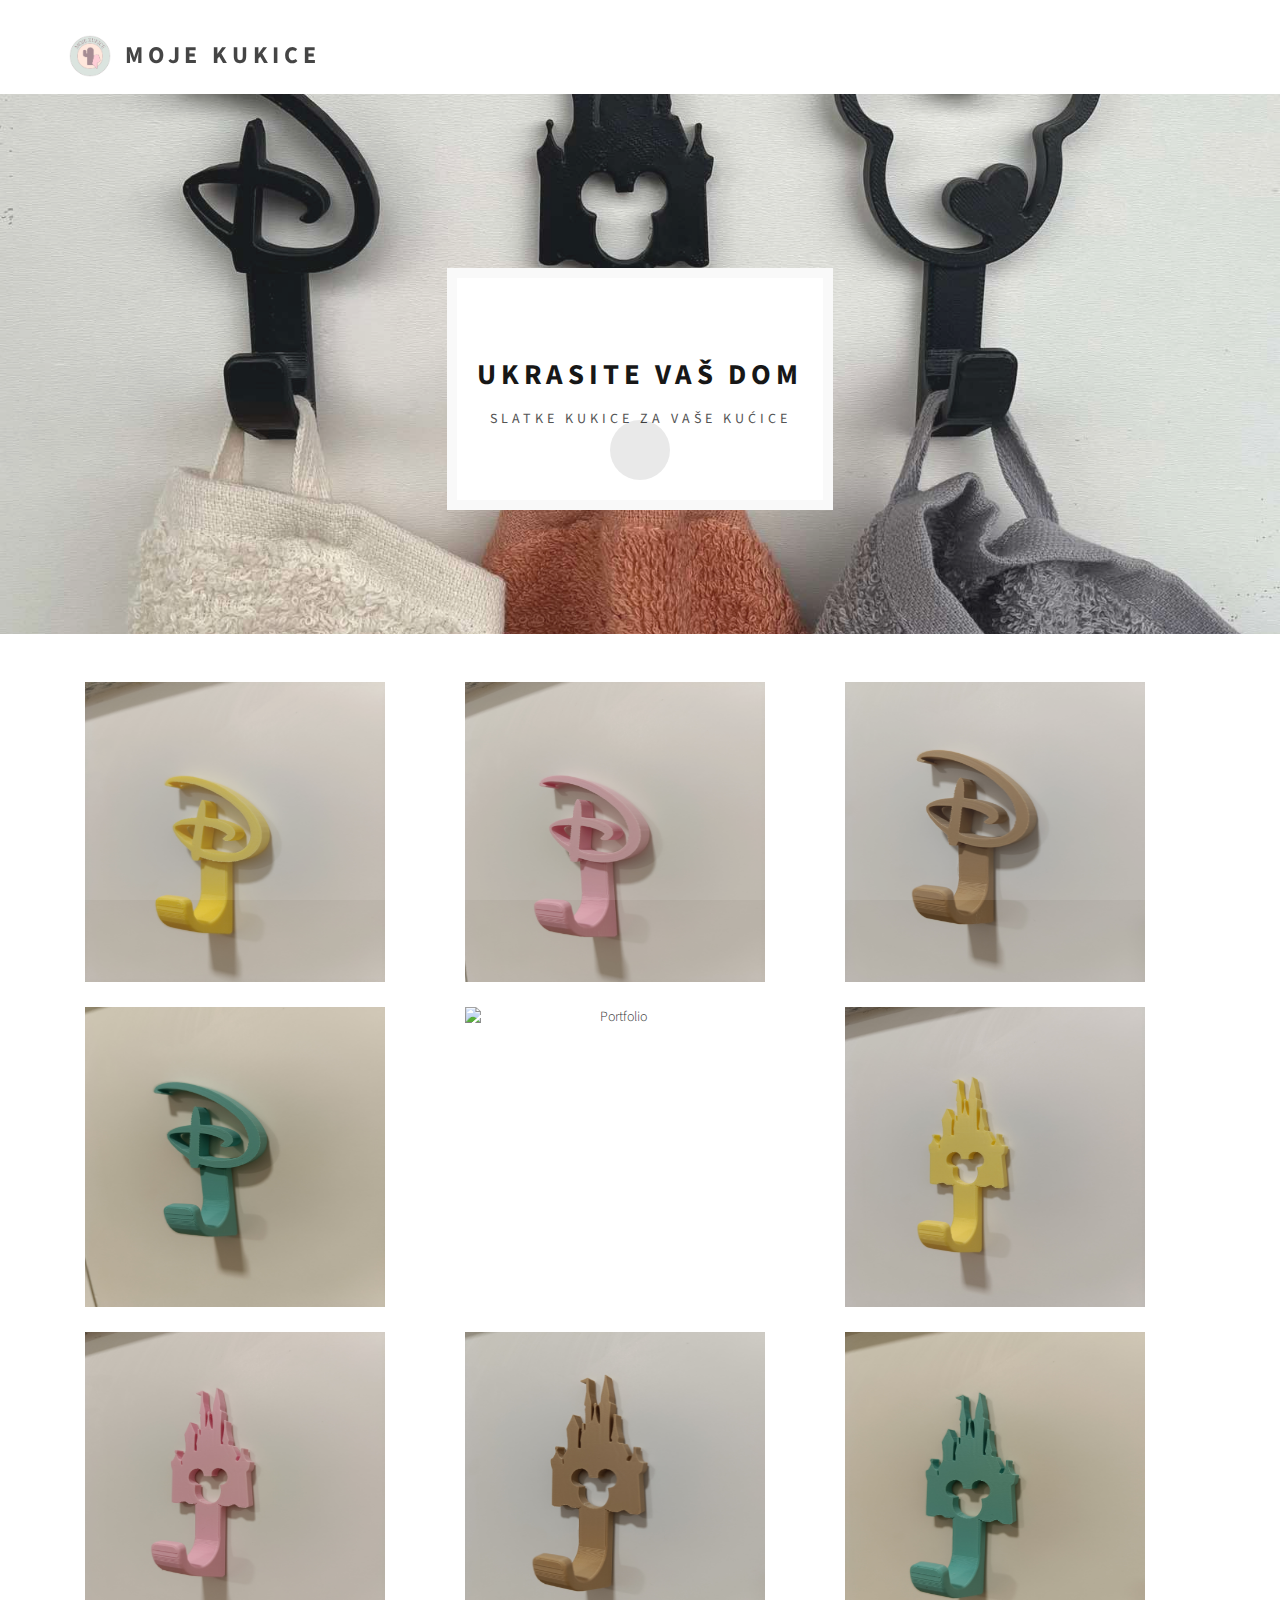
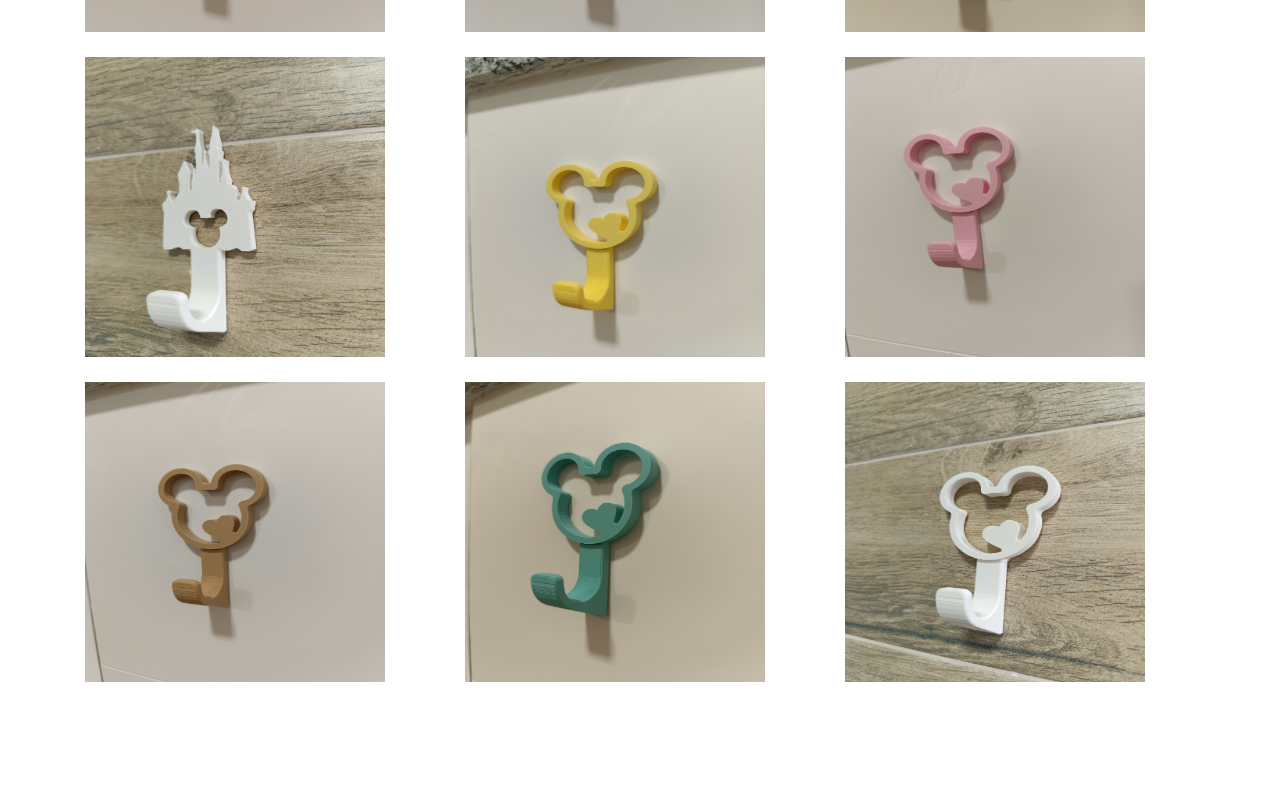
==== dizni.html @ d5a25f6c "commit" ====
<!DOCTYPE html>
<html lang="en">
  <head>
    <meta charset="utf-8" />
    <meta http-equiv="X-UA-Compatible" content="IE=Edge" />
    <meta name="viewport" content="width=device-width, initial-scale=1" />
    <meta name="keywords" content="" />
    <meta name="description" content="" />

    <title>Pure Mix - HTML CSS Template</title>

    <link rel="stylesheet" href="css/bootstrap.min.css" />

    <link rel="stylesheet" href="css/animate.min.css" />

    <link rel="stylesheet" href="css/font-awesome.min.css" />
    <link rel="stylesheet" href="css/ionicons.min.css" />

    <link rel="stylesheet" href="css/style.css" />

    <link
      href="https://fonts.googleapis.com/css?family=Source+Sans+Pro:400,700,300"
      rel="stylesheet"
      type="text/css"
    />
  </head>
  <body>
    <div class="preloader">
      <div class="sk-spinner sk-spinner-pulse"></div>
    </div>

    <div class="nav-container">
      <nav class="nav-inner transparent">
        <div class="navbar">
          <div class="container">
            <div class="brand">
              <div
                class="row"
                style="
                  display: flex;
                  justify-content: center;
                  align-items: center;
                  gap: 10px;
                "
              >
                <img src="logo.png" style="width: 50px" />
                <a href="index.html">Moje kukice</a>
              </div>
            </div>
          </div>
        </div>
      </nav>
    </div>

    <div
      style="
        display: flex;
        align-items: center;
        justify-content: center;
        width: 100%;
      "
    >
      <section
        id="header"
        class="header-dizni"
        style="display: flex; align-items: center"
      >
        <div
          style="
            width: 100%;
            display: flex;
            justify-content: center;
            align-items: center;
          "
        >
          <div class="header-thumb">
            <h1 class="wow fadeIn" data-wow-delay="1.6s">Ukrasite vaš dom</h1>
            <h3 class="wow fadeInUp" data-wow-delay="1.9s">
              Slatke kukice za vaše kućice
            </h3>
          </div>
        </div>
      </section>
    </div>
    <section id="portfolio">
      <div class="container">
        <div class="row">
          <div class="col-md-12 col-sm-12">
            <!-- iso section -->
            <div class="iso-section wow fadeInUp" data-wow-delay="2.6s">
              <!-- <ul class="filter-wrapper clearfix">
                <li>
                  <a href="#" data-filter="*" class="selected opc-main-bg"
                    >Sve</a
                  >
                </li>
                <li>
                  <a href="#" class="opc-main-bg" data-filter=".crna">Crna</a>
                </li>
                <li>
                  <a href="#" class="opc-main-bg" data-filter=".bela">Bela</a>
                </li>
                <li>
                  <a href="#" class="opc-main-bg" data-filter=".žuta">Žuta</a>
                </li>
                <li>
                  <a href="#" class="opc-main-bg" data-filter=".braon">Braon</a>
                </li>
                <li>
                  <a href="#" class="opc-main-bg" data-filter=".roze">Roze</a>
                </li>
              </ul> -->

              <!-- iso box section -->
              <div class="iso-box-section wow fadeInUp" data-wow-delay="1s">
                <div class="iso-box-wrapper col4-iso-box">
                  <div
                    class="iso-box photoshop crna branding col-md-4 col-sm-6"
                  >
                    <div class="portfolio-thumb">
                      <a href="kaktusi.html">
                        <img
                          src="images/zuta-dizniD.jpg"
                          class="img-responsive"
                          style="width: 300px; height: 300px"
                          alt="Portfolio"
                      /></a>
                    </div>
                  </div>

                  <div class="iso-box bela template col-md-4 col-sm-6">
                    <div class="portfolio-thumb">
                      <img
                        src="images/roza-dizniD.jpg"
                        class="img-responsive"
                        style="width: 300px; height: 300px"
                        alt="Portfolio"
                      />
                    </div>
                  </div>

                  <div class="iso-box template žuta col-md-4 col-sm-6">
                    <div class="portfolio-thumb">
                      <img
                        src="images/braon-dizniD.jpg"
                        class="img-responsive"
                        style="width: 300px; height: 300px"
                        alt="Portfolio"
                      />
                    </div>
                  </div>

                  <div class="iso-box braon template col-md-4 col-sm-6">
                    <div class="portfolio-thumb">
                      <img
                        src="images/plava-dizniD.jpg"
                        class="img-responsive"
                        style="width: 300px; height: 300px"
                        alt="Portfolio"
                      />
                    </div>
                  </div>

                  <div
                    class="iso-box photoshop roze branding col-md-4 col-sm-6"
                  >
                    <div class="portfolio-thumb">
                      <a href="zivotinje.html">
                        <img
                          src="images/bela-dizniD.jpg"
                          class="img-responsive"
                          style="width: 300px; height: 300px"
                          alt="Portfolio"
                      /></a>
                    </div>
                  </div>
                  <div
                    class="iso-box photoshop roze branding col-md-4 col-sm-6"
                  >
                    <div class="portfolio-thumb">
                      <a href="zivotinje.html">
                        <img
                          src="images/zuta-diznidvorac.jpg"
                          class="img-responsive"
                          style="width: 300px; height: 300px"
                          alt="Portfolio"
                      /></a>
                    </div>
                  </div>
                  <div
                    class="iso-box photoshop roze branding col-md-4 col-sm-6"
                  >
                    <div class="portfolio-thumb">
                      <a href="zivotinje.html">
                        <img
                          src="images/roza-diznidvorac.jpg"
                          class="img-responsive"
                          style="width: 300px; height: 300px"
                          alt="Portfolio"
                      /></a>
                    </div>
                  </div>
                  <div
                    class="iso-box photoshop roze branding col-md-4 col-sm-6"
                  >
                    <div class="portfolio-thumb">
                      <a href="zivotinje.html">
                        <img
                          src="images/braon-diznidvorac.jpg"
                          class="img-responsive"
                          style="width: 300px; height: 300px"
                          alt="Portfolio"
                      /></a>
                    </div>
                  </div>
                  <div
                    class="iso-box photoshop roze branding col-md-4 col-sm-6"
                  >
                    <div class="portfolio-thumb">
                      <a href="zivotinje.html">
                        <img
                          src="images/plava-diznidvorac.jpg"
                          class="img-responsive"
                          style="width: 300px; height: 300px"
                          alt="Portfolio"
                      /></a>
                    </div>
                  </div>
                  <div
                    class="iso-box photoshop roze branding col-md-4 col-sm-6"
                  >
                    <div class="portfolio-thumb">
                      <a href="zivotinje.html">
                        <img
                          src="images/bela-diznidvorac.jpg"
                          class="img-responsive"
                          style="width: 300px; height: 300px"
                          alt="Portfolio"
                      /></a>
                    </div>
                  </div>
                  <div
                    class="iso-box photoshop roze branding col-md-4 col-sm-6"
                  >
                    <div class="portfolio-thumb">
                      <a href="zivotinje.html">
                        <img
                          src="images/zuta-diznimiki.jpg"
                          class="img-responsive"
                          style="width: 300px; height: 300px"
                          alt="Portfolio"
                      /></a>
                    </div>
                  </div>
                  <div
                    class="iso-box photoshop roze branding col-md-4 col-sm-6"
                  >
                    <div class="portfolio-thumb">
                      <a href="zivotinje.html">
                        <img
                          src="images/roza-diznimiki.jpg"
                          class="img-responsive"
                          style="width: 300px; height: 300px"
                          alt="Portfolio"
                      /></a>
                    </div>
                  </div>
                  <div
                    class="iso-box photoshop roze branding col-md-4 col-sm-6"
                  >
                    <div class="portfolio-thumb">
                      <a href="zivotinje.html">
                        <img
                          src="images/braon-diznimiki.jpg"
                          class="img-responsive"
                          style="width: 300px; height: 300px"
                          alt="Portfolio"
                      /></a>
                    </div>
                  </div>
                  <div
                    class="iso-box photoshop roze branding col-md-4 col-sm-6"
                  >
                    <div class="portfolio-thumb">
                      <a href="zivotinje.html">
                        <img
                          src="images/plava-diznimiki.jpg"
                          class="img-responsive"
                          style="width: 300px; height: 300px"
                          alt="Portfolio"
                      /></a>
                    </div>
                  </div>
                  <div
                    class="iso-box photoshop roze branding col-md-4 col-sm-6"
                  >
                    <div class="portfolio-thumb">
                      <a href="zivotinje.html">
                        <img
                          src="images/bela-diznimiki.jpg"
                          class="img-responsive"
                          style="width: 300px; height: 300px"
                          alt="Portfolio"
                      /></a>
                    </div>
                  </div>
                </div>
              </div>
            </div>
          </div>
        </div>
      </div>
    </section>
    <script src="js/jquery.js"></script>
    <script src="js/bootstrap.min.js"></script>
    <script src="js/isotope.js"></script>
    <script src="js/imagesloaded.min.js"></script>
    <script src="js/wow.min.js"></script>
    <script src="js/custom.js"></script>
  </body>
</html>
---- css/style.css ----
/*

Template 2082 Pure Mix

http://www.tooplate.com/view/2082-pure-mix

*/

/* Body
------------------------------------- */
body {
  background: #ffffff;
  font-family: "Source Sans Pro", sans-serif;
  font-style: normal;
  font-weight: 300;
  position: relative;
}

html,
body {
  width: 100%;
  overflow-x: hidden;
}

html {
  font-size: 100%;
}

/* Typography
------------------------------------- */

h1,
h2,
h3,
h4 {
  font-weight: 400;
  letter-spacing: 0.3rem;
  text-transform: uppercase;
}

h1 {
  color: #000;
  font-size: 1.8rem;
  font-weight: 700;
}

h2 {
  color: #ffffff;
  font-size: 1rem;
}

h3 {
  color: #444;
  font-size: 14px;
  letter-spacing: 4px;
}

h5 {
  font-weight: 400;
  letter-spacing: 1px;
}

p {
  color: #777;
  font-size: 16px;
  line-height: 28px;
  word-spacing: 1px;
  letter-spacing: 1px;
}

a {
  outline: none;
  text-decoration: none;
}
a,
a:hover,
a:focus {
  color: inherit;
  text-decoration: none;
  outline: 0;
  -webkit-transition: all 0.25s ease-out;
  -moz-transition: all 0.25s ease-out;
  -ms-transition: all 0.25s ease-out;
  -o-transition: all 0.25s ease-out;
  transition: all 0.25s ease-out;
}

img {
  width: 100%;
  max-width: 100%;
}

/* preloader styles
/* ========================================== */
.preloader {
  position: fixed;
  top: 0;
  left: 0;
  width: 100%;
  height: 100%;
  z-index: 99999;
  display: flex;
  flex-flow: row nowrap;
  justify-content: center;
  align-items: center;
  background: none repeat scroll 0 0 #fff;
}

.sk-spinner-pulse {
  width: 60px;
  height: 60px;
  background-color: #111112;
  border-radius: 100%;
  -webkit-animation: sk-pulseScaleOut 1s infinite ease-in-out;
  animation: sk-pulseScaleOut 1s infinite ease-in-out;
}

@-webkit-keyframes sk-pulseScaleOut {
  0% {
    -webkit-transform: scale(0);
    transform: scale(0);
  }
  100% {
    -webkit-transform: scale(1);
    transform: scale(1);
    opacity: 0;
  }
}

@keyframes sk-pulseScaleOut {
  0% {
    -webkit-transform: scale(0);
    transform: scale(0);
  }
  100% {
    -webkit-transform: scale(1);
    transform: scale(1);
    opacity: 0;
  }
}

/* navigation styles
/* ========================================== */
.nav-container,
nav {
  /* overflow: visible; */
  transition: all 0.3s ease;
  -webkit-transition: all 0.3s ease;
  -moz-transition: all 0.3s ease;
}

nav {
  -webkit-backface-visibility: hidden;
  backface-visibility: hidden;
  transition: all 0.3s ease;
  -webkit-transition: all 0.3s ease;
  -moz-transition: all 0.3s ease;
}

nav a {
  color: #333333;
}

.navbar {
  background: transparent;
  height: 94px;
  max-height: 94px;
  margin: 0;
  border-radius: 0;
  transition: all 0.3s ease;
  -webkit-transition: all 0.3s ease;
  -moz-transition: all 0.3s ease;
}

.brand {
  float: left;
  padding: 30px 0 0;
  transition: all 0.3s ease;
  -webkit-transition: all 0.3s ease;
  -moz-transition: all 0.3s ease;
  text-transform: uppercase;
  letter-spacing: 0.3rem;
}
.brand a {
  color: #333;
  font-size: 24px;
  font-weight: 700;
  opacity: 1;
  text-decoration: none;
}

.navicon {
  position: relative;
  right: 0;
  display: -webkit-flex;
  display: -ms-flexbox;
  display: flex;
  -webkit-justify-content: flex-end;
  -ms-flex-pack: end;
  justify-content: flex-end;
  padding: 20px 0 0;
}

nav ul {
  display: inline-block;
}

nav ul.right {
  float: right;
  right: 0;
}

#nav-menu a {
  font-weight: 300;
  font-size: 26px;
  color: #ffffff;
  text-transform: uppercase;
  letter-spacing: 0.3rem;
}

#nav-menu li {
  list-style: none;
  padding: 6px;
}

.nav-text-light a {
  color: #ffffff;
}

.sticky .nav-text-light a {
  color: #555555;
}

.sticky nav.nav-inner .navbar {
  height: 70px;
  max-height: 70px;
  margin: 0;
  background: #ffffff;
}

.sticky nav.transparent .navbar {
  background: transparent;
}

@media all and (max-width: 990px) {
  .nav-text-light a {
    color: #555555;
  }
  .nav-inner {
    background: #ffffff;
  }
  .transparent {
    background: transparent;
  }
  .navicon {
    padding-right: 10px;
  }
  nav ul.right {
    float: left;
  }
}

a.icon {
  font-size: 32px;
  padding-right: 20px;
}

.intro-inner {
  position: absolute;
  left: 50%;
  top: 50%;
  -webkit-transform: translate(-50%, -50%);
  -ms-transform: translate(-50%, -50%);
  transform: translate(-50%, -50%);
  width: 100%;
  text-align: center;
}

.close {
  font-family: inherit;
  font-size: 32px;
  font-weight: 300;
  text-shadow: none;
}
.close:focus {
  outline: 0px auto -webkit-focus-ring-color;
}

.circle {
  width: 45px;
  height: 45px;
  text-align: center;
  margin: 0 auto;
  position: absolute;
  top: 50%;
  left: 50%;
  margin-top: -40px;
  margin-left: -40px;
  border-radius: 50%;
  transition: all 0.3s ease;
  -webkit-transition: all 0.3s ease;
  -moz-transition: all 0.3s ease;
  cursor: pointer;
  z-index: 99;
  padding: 4px 0 0;
}

.circle i {
  font-size: 36px;
  color: #111112;
}

.circle.dark {
  border-color: #292929;
}

.circle.dark:before {
  border-color: transparent transparent transparent #292929;
}

.circle.large {
  height: 120px;
  width: 120px;
  margin-top: -60px;
  margin-left: -60px;
}

.circle.large:before {
  margin-top: -18px;
  margin-left: -10px;
  content: "";
  width: 0;
  height: 0;
  border-style: solid;
  border-width: 20px 0 20px 31px;
  border-color: transparent transparent transparent #ffffff;
}

.circle.large.dark:before {
  border-color: transparent transparent transparent #292929;
}

.circle.inline {
  position: relative;
  top: 0;
  left: 0;
  margin-top: 0;
  margin-left: 0;
  display: inline-block;
  z-index: 0;
}

@media all and (max-width: 767px) {
  .circle.large {
    width: 90px;
    height: 90px;
    margin-top: -45px;
  }
  .circle.large:before {
    margin-top: -14px;
    margin-left: -8px;
    content: "";
    width: 0;
    height: 0;
    border-style: solid;
    border-width: 15px 0 15px 25px;
    border-color: transparent transparent transparent #fff;
  }
}

.list-menu {
  position: fixed;
  visibility: hidden;
  width: 100%;
  height: 100%;
  top: 0;
  left: 0;
  z-index: 9999999;
  background: rgba(0, 0, 0, 0.9);
  transition: all 0.6s ease;
  -webkit-transition: all 0.6s ease;
  -moz-transition: all 0.6s ease;
  opacity: 0;
  z-index: -1;
}

.list-menu.reveal-modal {
  opacity: 1;
  z-index: 999999;
  visibility: visible;
}

.list-menu .ion-close-round {
  font-size: 31px;
  position: absolute;
  top: 32px;
  right: 32px;
  color: #fff;
  cursor: pointer;
}

/* header section styles
/* ========================================== */
#header {
  -webkit-background-size: cover;
  background-size: cover;
  background-position: center center;
  text-align: center;
  padding-top: 130px;
  padding-bottom: 100px;
}

#header .header-thumb {
  background: #ffffff;
  border: 10px solid #f9f9f9;
  padding: 62px 20px 62px 20px;
}

.header-one .header-thumb,
.header-two .header-thumb,
.header-three .header-thumb,
.header-four .header-thumb,
.header-five .header-thumb {
  padding: 32px 20px 32px 20px !important;
}

.header-one,
.header-two,
.header-three,
.header-four,
.header-five {
  height: 42vh !important;
  min-height: 420px;
  padding-top: 120px !important;
}

.header-one {
  background: url("../cover-images/Kaktusi.jpg") no-repeat;
  height: 60vh !important;
  min-height: 520px;
  padding-top: 150px !important;
  min-width: 100vw;
}

.header-zivotinje {
  background: url("../cover-images/Zivotnje.jpg") no-repeat;
  height: 60vh !important;
  min-height: 520px;
  padding-top: 150px !important;
  min-width: 100vw;
}

.header-psic {
  background: url("../cover-images/Psic.jpg") no-repeat;
  height: 60vh !important;
  min-height: 520px;
  padding-top: 150px !important;
  min-width: 100vw;
}

.header-ptice {
  background: url("../cover-images/Ptice.jpg") no-repeat;
  height: 60vh !important;
  min-height: 520px;
  padding-top: 150px !important;
  min-width: 100vw;
}

.header-dizni {
  background: url("../cover-images/Disney.jpg") no-repeat;
  height: 60vh !important;
  min-height: 520px;
  padding-top: 150px !important;
  min-width: 100vw;
}

.header-three {
  background: url("../images/header-three-bg.jpg") no-repeat;
}
.header-four {
  background: url("../images/header-four-bg.jpg") no-repeat;
}
.header-five {
  background: url("../images/header-five-bg.jpg") no-repeat;
}

/* Portfolio section styles
/* ========================================== */
#portfolio {
  text-align: center;
  padding-top: 3rem;
  padding-bottom: 6rem;
}

#portfolio img {
  width: 100%;
}

#portfolio .portfolio-thumb {
  position: relative;
  /* overflow: hidden; */
  margin: 0;
}

#portfolio .portfolio-thumb .portfolio-overlay {
  background: #141414;
  position: absolute;
  top: 0;
  right: 0;
  bottom: 0;
  left: 0;
  width: 100%;
  height: 100%;
  opacity: 0;
  -webkit-transition: all 0.4s ease-in-out;
  transition: all 0.4s ease-in-out;
}

#portfolio .portfolio-thumb:hover .portfolio-overlay {
  opacity: 0.9;
}

#portfolio .portfolio-thumb .portfolio-overlay .portfolio-item {
  text-align: center;
  padding: 30% 20px 20px;
}

#portfolio .portfolio-thumb .portfolio-overlay .fa {
  background: #f9f9f9;
  border-radius: 100px;
  color: #141414;
  font-size: 1.3rem;
  display: inline-block;
  width: 3.5rem;
  height: 3.5rem;
  line-height: 3.5rem;
  text-align: center;
  text-decoration: none;
  margin-bottom: 4px;
}

/*filter css*/
.filter-wrapper {
  width: 100%;
  margin-bottom: 32px;
  /* overflow: hidden; */
}

.filter-wrapper li {
  display: inline-block;
  margin: 4px;
}

.filter-wrapper li a {
  color: #666;
  font-size: 13px;
  font-weight: 400;
  letter-spacing: 2px;
  padding: 8px 17px;
  margin-right: 2px;
  margin-left: 2px;
  text-transform: uppercase;
  display: block;
  text-decoration: none;
  transition: all 0.4s ease-in-out;
}
.filter-wrapper li a:active {
  background: #111112 !important;
}
.filter-wrapper li a:hover,
.filter-wrapper li a:focus {
  background: #111112;
  color: #ffffff;
}

/*isotope box css*/
.iso-box-section {
  width: 100%;
}

.iso-box-wrapper {
  width: 100%;
  padding: 0;
  clear: both;
  position: relative;
}

.iso-box {
  position: relative;
  min-height: 50px;
  float: left;
  /* overflow: hidden; */
  margin-bottom: 25px;
}

.iso-box > a {
  display: block;
  width: 100%;
  height: 100%;
  /* overflow: hidden; */
}

.fluid-img {
  width: 100%;
  display: block;
}

/* single project section styles
/* ========================================== */
#single-project {
  padding-top: 4rem;
  padding-bottom: 6rem;
}

#single-project .project-info {
  padding-bottom: 10px;
}

#single-project img {
  padding-top: 14px;
}

/* about section styles
/* ========================================== */
#about {
  padding-top: 5rem;
  padding-bottom: 8rem;
}

#about .col-md-4 {
  padding-top: 16px;
  padding-bottom: 32px;
}

#about img {
  padding-bottom: 20px;
}

#about blockquote {
  letter-spacing: 2px;
  margin-top: 20px;
}

/* blog & single post section styles
/* ========================================== */
#blog,
#single-post {
  padding-top: 4rem;
  padding-bottom: 6rem;
}

#blog .blog-thumb {
  padding-top: 60px;
  padding-bottom: 40px;
}

#blog .post-format,
#single-post .post-format {
  padding-bottom: 10px;
}

#blog .post-format span,
#single-post .post-format span {
  color: #888;
  font-weight: 400;
  letter-spacing: 1px;
  padding-right: 10px;
}

#blog .blog-thumb .btn {
  border-radius: 0px;
  padding: 10px 32px;
  letter-spacing: 2px;
  text-transform: uppercase;
  margin-top: 22px;
  transition: all 0.4s ease-in-out;
}
#blog .blog-thumb .btn:hover {
  background: #111112;
  border-color: transparent;
  color: #ffffff;
}

#single-post blockquote {
  margin-top: 32px;
  letter-spacing: 2px;
}

.post-image {
  margin: 25px 0px;
}

#single-post .blog-comment,
#single-post .blog-comment-form {
  margin-top: 62px;
}

#single-post .blog-comment h3,
#single-post .blog-comment-form h3 {
  padding-bottom: 20px;
}

#single-post .blog-comment .media {
  padding-bottom: 22px;
}

#single-post .blog-comment .media img {
  padding-right: 14px;
}

#single-post .blog-comment h4 {
  font-weight: 700;
}

#single-post .blog-comment-form .form-control {
  background: transparent;
  border: 1px solid #eee;
  border-radius: 0px;
  box-shadow: none;
  font-size: 16px;
  margin-bottom: 16px;
  transition: all 0.4s ease-in-out;
}

#single-post .blog-comment-form input[type="submit"] {
  background: #111112;
  border-color: transparent;
  color: #ffffff;
  height: 50px;
}

/* contact section styles
/* ========================================== */
#contact {
  padding-top: 5rem;
  padding-bottom: 0rem;
}

#contact .fa {
  font-size: 32px;
  padding-right: 10px;
}

#contact #map-canvas {
  border: none;
  width: 100%;
  height: 300px;
  margin-top: 40px;
}

#contact .contact-form {
  padding-top: 14px;
}

#contact .form-control {
  background: transparent;
  border: 1px solid #eee;
  border-radius: 0px;
  box-shadow: none;
  font-size: 16px;
  margin-bottom: 16px;
  transition: all 0.4s ease-in-out;
}

#contact .form-control:hover {
  border-color: #f0f0f0;
}

#contact textarea {
  min-height: 100px;
}

#contact input {
  height: 50px;
}

#contact input[type="submit"] {
  background: #111112;
  color: #ffffff;
  font-size: 15px;
  font-weight: 400;
  letter-spacing: 2px;
  transition: all 0.4s ease-in-out;
  margin-top: 10px;
}

#contact input[type="submit"]:hover {
  background: #444;
}

.contact-submit {
  width: 50%;
}

#contact .col-md-4 {
  background: #fff;
  padding: 62px 0px 32px 42px;
  position: relative;
  bottom: -50px;
}

/* footer section styles
/* ========================================== */
footer {
  background: #141414;
  padding-top: 120px;
  padding-bottom: 120px;
  text-align: center;
}

/* social icon */
.social-icon {
  padding: 0;
  margin: 0;
}
.social-icon li {
  list-style: none;
  display: inline-block;
}
.social-icon li a {
  border-radius: 100px;
  border: 1px solid transparent;
  color: #909090;
  font-size: 18px;
  width: 50px;
  height: 50px;
  line-height: 48px;
  text-align: center;
  vertical-align: middle;
  text-decoration: none;
  transition: all 0.4s ease-in-out;
  padding: 0px;
  margin-top: 14px;
  margin-right: 8px;
  margin-left: 8px;
  position: relative;
  top: 0px;
}
.social-icon li a:hover {
  background: #ffffff;
}

/* Responsive Mobile styles
/* ========================================== */
@media (max-width: 980px) {
  .intro-inner {
    top: 30%;
  }

  #contact .col-md-4 {
    padding: 62px 20px 42px 32px;
  }

  #contact .col-md-4 p {
    font-size: 12px;
  }

  #contact #map-canvas {
    margin-bottom: 60px;
  }
}

@media (max-width: 768px) {
  .brand {
    padding-left: 24px;
  }

  .header-one,
  .header-two,
  .header-three,
  .header-four,
  .header-five {
    min-height: 380px;
    padding-top: 80px !important;
  }

  #about .col-md-4,
  #single-project .col-md-3 {
    padding-bottom: 32px;
  }
}

@media (max-width: 700px) {
  h1 {
    font-size: 1.3rem;
  }
  h3 {
    font-size: 13px;
    letter-spacing: 3px;
  }

  .filter-wrapper {
    padding: 0px;
  }

  #contact {
    padding-bottom: 4rem;
  }

  #contact .col-md-4 {
    padding: 32px 20px 22px 62px;
  }
  .contact-submit {
    width: 70%;
  }
}

@media (max-width: 450px) {
  .intro-inner {
    top: 50%;
  }
}
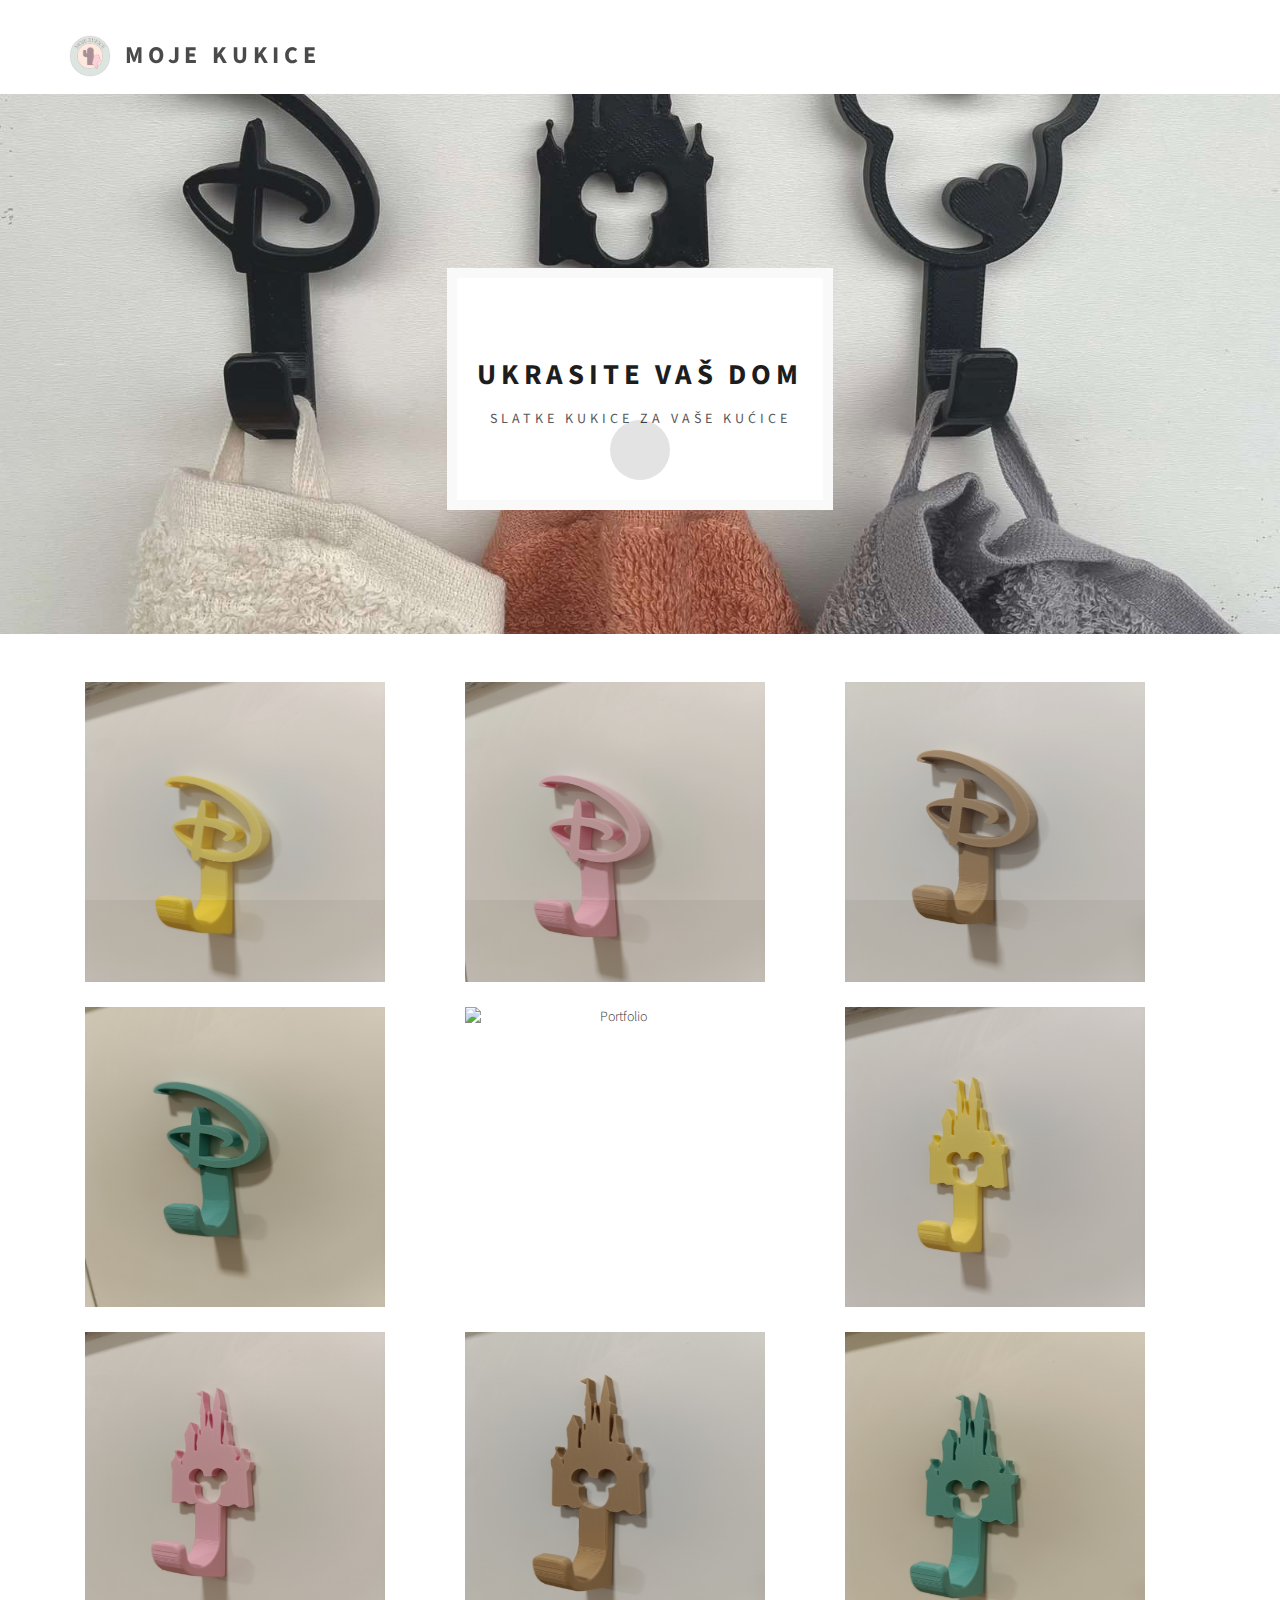
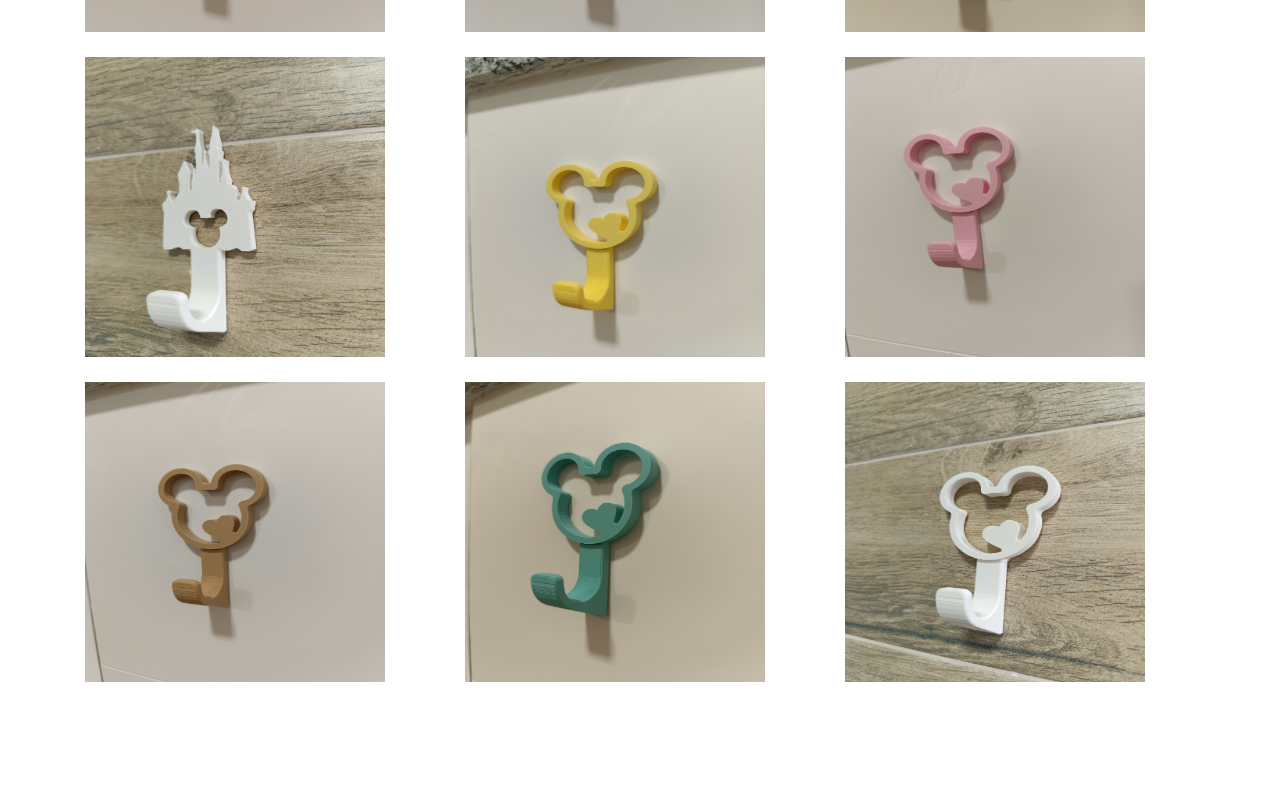
==== commit dc27a9f2: "pro," ====
--- a/dizni.html
+++ b/dizni.html
@@ -74,8 +74,8 @@
           "
         >
           <div class="header-thumb">
-            <h1 class="wow fadeIn" data-wow-delay="1.6s">Ukrasite vaš dom</h1>
-            <h3 class="wow fadeInUp" data-wow-delay="1.9s">
+            <h1 class="wow" data-wow-delay="1.6s">Ukrasite vaš dom</h1>
+            <h3 class="wow" data-wow-delay="1.9s">
               Slatke kukice za vaše kućice
             </h3>
           </div>
@@ -118,13 +118,12 @@
                     class="iso-box photoshop crna branding col-md-4 col-sm-6"
                   >
                     <div class="portfolio-thumb">
-                      <a href="kaktusi.html">
-                        <img
-                          src="images/zuta-dizniD.jpg"
-                          class="img-responsive"
-                          style="width: 300px; height: 300px"
-                          alt="Portfolio"
-                      /></a>
+                      <img
+                        src="images/zuta-dizniD.jpg"
+                        class="img-responsive"
+                        style="width: 300px; height: 300px"
+                        alt="Portfolio"
+                      />
                     </div>
                   </div>
 
@@ -165,143 +164,132 @@
                     class="iso-box photoshop roze branding col-md-4 col-sm-6"
                   >
                     <div class="portfolio-thumb">
-                      <a href="zivotinje.html">
-                        <img
-                          src="images/bela-dizniD.jpg"
-                          class="img-responsive"
-                          style="width: 300px; height: 300px"
-                          alt="Portfolio"
-                      /></a>
-                    </div>
-                  </div>
-                  <div
-                    class="iso-box photoshop roze branding col-md-4 col-sm-6"
-                  >
-                    <div class="portfolio-thumb">
-                      <a href="zivotinje.html">
-                        <img
-                          src="images/zuta-diznidvorac.jpg"
-                          class="img-responsive"
-                          style="width: 300px; height: 300px"
-                          alt="Portfolio"
-                      /></a>
-                    </div>
-                  </div>
-                  <div
-                    class="iso-box photoshop roze branding col-md-4 col-sm-6"
-                  >
-                    <div class="portfolio-thumb">
-                      <a href="zivotinje.html">
-                        <img
-                          src="images/roza-diznidvorac.jpg"
-                          class="img-responsive"
-                          style="width: 300px; height: 300px"
-                          alt="Portfolio"
-                      /></a>
-                    </div>
-                  </div>
-                  <div
-                    class="iso-box photoshop roze branding col-md-4 col-sm-6"
-                  >
-                    <div class="portfolio-thumb">
-                      <a href="zivotinje.html">
-                        <img
-                          src="images/braon-diznidvorac.jpg"
-                          class="img-responsive"
-                          style="width: 300px; height: 300px"
-                          alt="Portfolio"
-                      /></a>
-                    </div>
-                  </div>
-                  <div
-                    class="iso-box photoshop roze branding col-md-4 col-sm-6"
-                  >
-                    <div class="portfolio-thumb">
-                      <a href="zivotinje.html">
-                        <img
-                          src="images/plava-diznidvorac.jpg"
-                          class="img-responsive"
-                          style="width: 300px; height: 300px"
-                          alt="Portfolio"
-                      /></a>
-                    </div>
-                  </div>
-                  <div
-                    class="iso-box photoshop roze branding col-md-4 col-sm-6"
-                  >
-                    <div class="portfolio-thumb">
-                      <a href="zivotinje.html">
-                        <img
-                          src="images/bela-diznidvorac.jpg"
-                          class="img-responsive"
-                          style="width: 300px; height: 300px"
-                          alt="Portfolio"
-                      /></a>
-                    </div>
-                  </div>
-                  <div
-                    class="iso-box photoshop roze branding col-md-4 col-sm-6"
-                  >
-                    <div class="portfolio-thumb">
-                      <a href="zivotinje.html">
-                        <img
-                          src="images/zuta-diznimiki.jpg"
-                          class="img-responsive"
-                          style="width: 300px; height: 300px"
-                          alt="Portfolio"
-                      /></a>
-                    </div>
-                  </div>
-                  <div
-                    class="iso-box photoshop roze branding col-md-4 col-sm-6"
-                  >
-                    <div class="portfolio-thumb">
-                      <a href="zivotinje.html">
-                        <img
-                          src="images/roza-diznimiki.jpg"
-                          class="img-responsive"
-                          style="width: 300px; height: 300px"
-                          alt="Portfolio"
-                      /></a>
-                    </div>
-                  </div>
-                  <div
-                    class="iso-box photoshop roze branding col-md-4 col-sm-6"
-                  >
-                    <div class="portfolio-thumb">
-                      <a href="zivotinje.html">
-                        <img
-                          src="images/braon-diznimiki.jpg"
-                          class="img-responsive"
-                          style="width: 300px; height: 300px"
-                          alt="Portfolio"
-                      /></a>
-                    </div>
-                  </div>
-                  <div
-                    class="iso-box photoshop roze branding col-md-4 col-sm-6"
-                  >
-                    <div class="portfolio-thumb">
-                      <a href="zivotinje.html">
-                        <img
-                          src="images/plava-diznimiki.jpg"
-                          class="img-responsive"
-                          style="width: 300px; height: 300px"
-                          alt="Portfolio"
-                      /></a>
-                    </div>
-                  </div>
-                  <div
-                    class="iso-box photoshop roze branding col-md-4 col-sm-6"
-                  >
-                    <div class="portfolio-thumb">
-                      <a href="zivotinje.html">
-                        <img
-                          src="images/bela-diznimiki.jpg"
-                          class="img-responsive"
-                          style="width: 300px; height: 300px"
-                          alt="Portfolio"
-                      /></a>
+                      <img
+                        src="images/bela-dizniD.jpg"
+                        class="img-responsive"
+                        style="width: 300px; height: 300px"
+                        alt="Portfolio"
+                      />
+                    </div>
+                  </div>
+                  <div
+                    class="iso-box photoshop roze branding col-md-4 col-sm-6"
+                  >
+                    <div class="portfolio-thumb">
+                      <img
+                        src="images/zuta-diznidvorac.jpg"
+                        class="img-responsive"
+                        style="width: 300px; height: 300px"
+                        alt="Portfolio"
+                      />
+                    </div>
+                  </div>
+                  <div
+                    class="iso-box photoshop roze branding col-md-4 col-sm-6"
+                  >
+                    <div class="portfolio-thumb">
+                      <img
+                        src="images/roza-diznidvorac.jpg"
+                        class="img-responsive"
+                        style="width: 300px; height: 300px"
+                        alt="Portfolio"
+                      />
+                    </div>
+                  </div>
+                  <div
+                    class="iso-box photoshop roze branding col-md-4 col-sm-6"
+                  >
+                    <div class="portfolio-thumb">
+                      <img
+                        src="images/braon-diznidvorac.jpg"
+                        class="img-responsive"
+                        style="width: 300px; height: 300px"
+                        alt="Portfolio"
+                      />
+                    </div>
+                  </div>
+                  <div
+                    class="iso-box photoshop roze branding col-md-4 col-sm-6"
+                  >
+                    <div class="portfolio-thumb">
+                      <img
+                        src="images/plava-diznidvorac.jpg"
+                        class="img-responsive"
+                        style="width: 300px; height: 300px"
+                        alt="Portfolio"
+                      />
+                    </div>
+                  </div>
+                  <div
+                    class="iso-box photoshop roze branding col-md-4 col-sm-6"
+                  >
+                    <div class="portfolio-thumb">
+                      <img
+                        src="images/bela-diznidvorac.jpg"
+                        class="img-responsive"
+                        style="width: 300px; height: 300px"
+                        alt="Portfolio"
+                      />
+                    </div>
+                  </div>
+                  <div
+                    class="iso-box photoshop roze branding col-md-4 col-sm-6"
+                  >
+                    <div class="portfolio-thumb">
+                      <img
+                        src="images/zuta-diznimiki.jpg"
+                        class="img-responsive"
+                        style="width: 300px; height: 300px"
+                        alt="Portfolio"
+                      />
+                    </div>
+                  </div>
+                  <div
+                    class="iso-box photoshop roze branding col-md-4 col-sm-6"
+                  >
+                    <div class="portfolio-thumb">
+                      <img
+                        src="images/roza-diznimiki.jpg"
+                        class="img-responsive"
+                        style="width: 300px; height: 300px"
+                        alt="Portfolio"
+                      />
+                    </div>
+                  </div>
+                  <div
+                    class="iso-box photoshop roze branding col-md-4 col-sm-6"
+                  >
+                    <div class="portfolio-thumb">
+                      <img
+                        src="images/braon-diznimiki.jpg"
+                        class="img-responsive"
+                        style="width: 300px; height: 300px"
+                        alt="Portfolio"
+                      />
+                    </div>
+                  </div>
+                  <div
+                    class="iso-box photoshop roze branding col-md-4 col-sm-6"
+                  >
+                    <div class="portfolio-thumb">
+                      <img
+                        src="images/plava-diznimiki.jpg"
+                        class="img-responsive"
+                        style="width: 300px; height: 300px"
+                        alt="Portfolio"
+                      />
+                    </div>
+                  </div>
+                  <div
+                    class="iso-box photoshop roze branding col-md-4 col-sm-6"
+                  >
+                    <div class="portfolio-thumb">
+                      <img
+                        src="images/bela-diznimiki.jpg"
+                        class="img-responsive"
+                        style="width: 300px; height: 300px"
+                        alt="Portfolio"
+                      />
                     </div>
                   </div>
                 </div>
